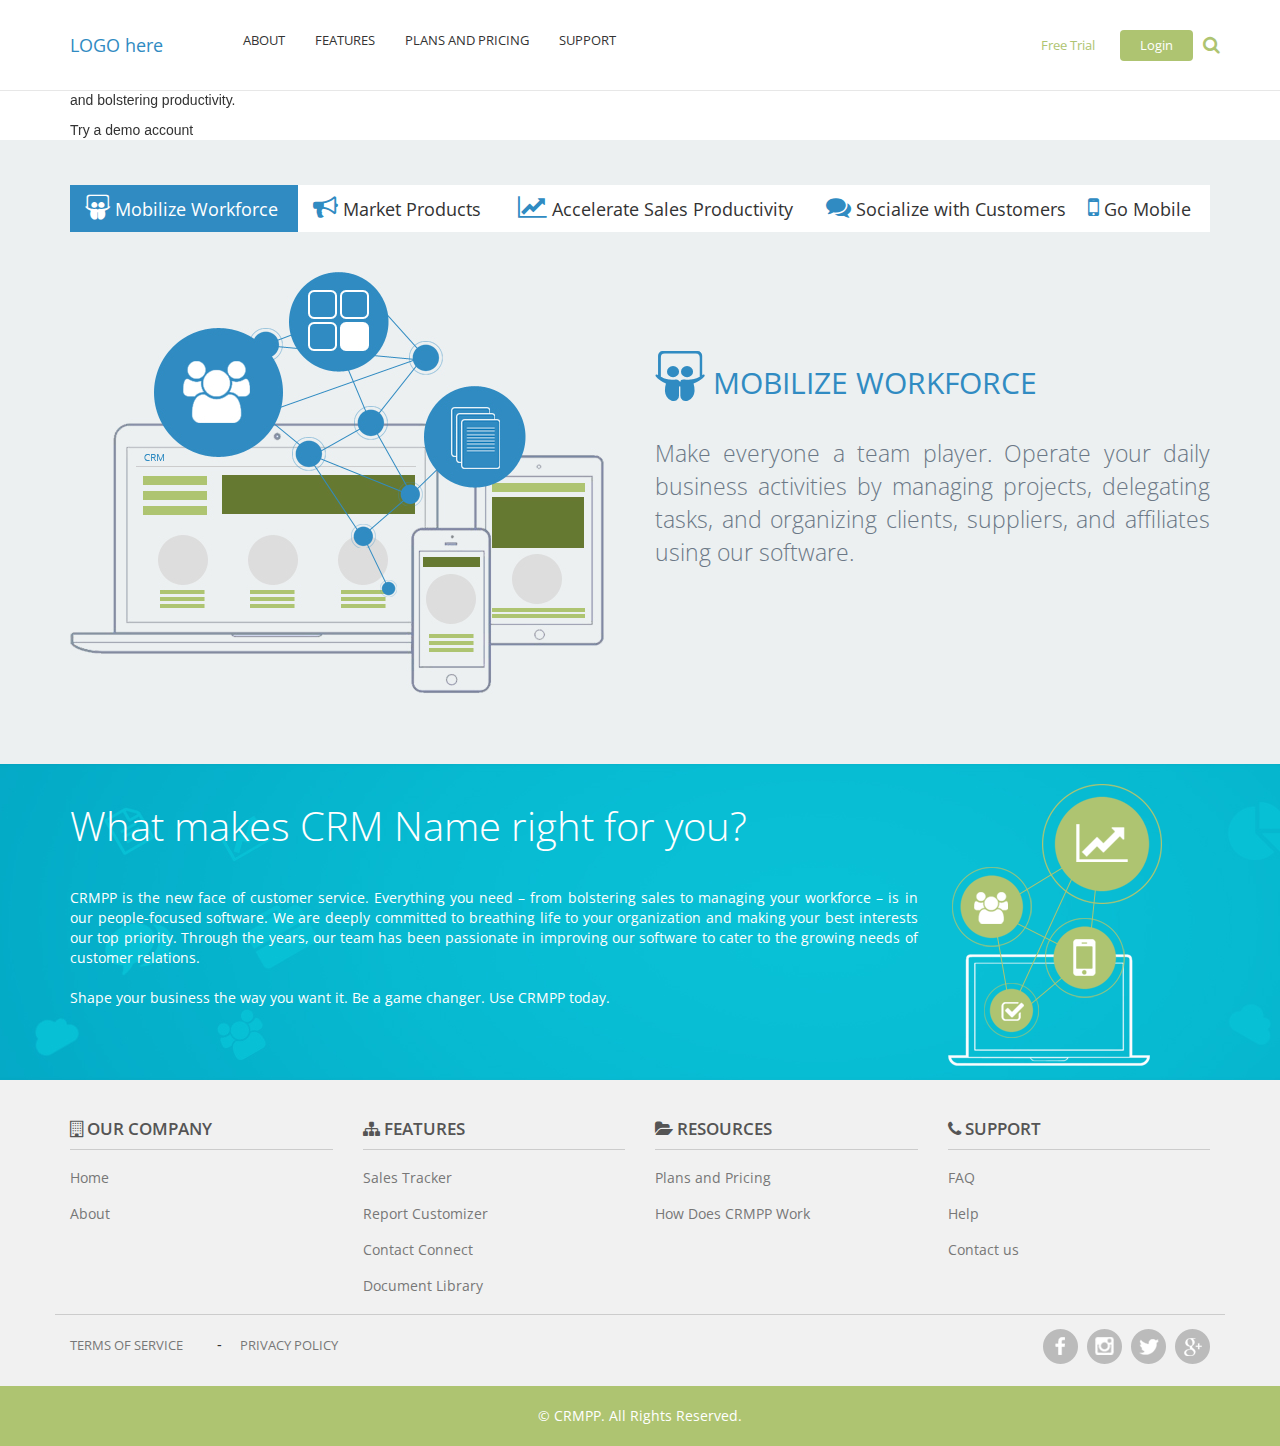
==== index.html @ 97282d21 "newzzz" ====
<!DOCTYPE html>
<html lang="en" class="no-js">

<head>

    <meta charset="utf-8">
    <meta http-equiv="X-UA-Compatible" content="IE=edge">
    <meta name="viewport" content="width=device-width, initial-scale=1">
    <meta name="description" content="">
    <meta name="author" content="">

    <title>CRM Site</title>
    <link href='http://fonts.googleapis.com/css?family=Open+Sans:700,300,600,400' rel='stylesheet' type='text/css'>
    <link href="font-awesome/css/font-awesome.min.css" rel="stylesheet" type="text/css">
    <!-- Bootstrap Core CSS -->
    <link href="css/bootstrap.css" rel="stylesheet">
    <link href="css/style.css" rel="stylesheet">
    <link href="carousel.css" rel="stylesheet">

    <!-- Custom CSS -->
    <link href="css/scrolling-nav.css" rel="stylesheet">
    <link rel="stylesheet" type="text/css" href="css/component.css" />

    <script src="js/modernizr.js"></script> <!-- Modernizr -->
    
    <!-- HTML5 Shim and Respond.js IE8 support of HTML5 elements and media queries -->
    <!-- WARNING: Respond.js doesn't work if you view the page via file:// -->
    <!--[if lt IE 9]>
        <script src="https://oss.maxcdn.com/libs/html5shiv/3.7.0/html5shiv.js"></script>
        <script src="https://oss.maxcdn.com/libs/respond.js/1.4.2/respond.min.js"></script>
    <![endif]-->
    <script src="js/jquery-1.11.3.min.js"></script>
    <script src="js/modernizr.custom.js"></script>
    <script src="js/classie.js"></script>
    <script src="js/uisearch.js"></script>
    <script type="text/javascript">
        $(document).ready(function(){
            $("#mw").click(function(){
                $("#mw").addClass("tab-act");
                $("#mp").removeClass("tab-act");
                $("#asp").removeClass("tab-act");
                $("#swc").removeClass("tab-act");
                $("#gm").removeClass("tab-act");
                $("#mw1").addClass("tab-act");
                $("#mp1").removeClass("tab-act");
                $("#asp1").removeClass("tab-act");
                $("#swc1").removeClass("tab-act");
                $("#gm1").removeClass("tab-act");
            });
            $("#mp").click(function(){
                $("#mw").removeClass("tab-act");
                $("#mp").addClass("tab-act");
                $("#asp").removeClass("tab-act");
                $("#swc").removeClass("tab-act");
                $("#gm").removeClass("tab-act");
                $("#mw1").removeClass("tab-act");
                $("#mp1").addClass("tab-act");
                $("#asp1").removeClass("tab-act");
                $("#swc1").removeClass("tab-act");
                $("#gm1").removeClass("tab-act");
            });
            $("#asp").click(function(){
                $("#mw").removeClass("tab-act");
                $("#mp").removeClass("tab-act");
                $("#asp").addClass("tab-act");
                $("#swc").removeClass("tab-act");
                $("#gm").removeClass("tab-act");
                $("#mw1").removeClass("tab-act");
                $("#mp1").removeClass("tab-act");
                $("#asp1").addClass("tab-act");
                $("#swc1").removeClass("tab-act");
                $("#gm1").removeClass("tab-act");
            });
            $("#swc").click(function(){
                $("#mw").removeClass("tab-act");
                $("#mp").removeClass("tab-act");
                $("#asp").removeClass("tab-act");
                $("#swc").addClass("tab-act");
                $("#gm").removeClass("tab-act");
                $("#mw1").removeClass("tab-act");
                $("#mp1").removeClass("tab-act");
                $("#asp1").removeClass("tab-act");
                $("#swc1").addClass("tab-act");
                $("#gm1").removeClass("tab-act");
            });
            $("#gm").click(function(){
                $("#mw").removeClass("tab-act");
                $("#mp").removeClass("tab-act");
                $("#asp").removeClass("tab-act");
                $("#swc").removeClass("tab-act");
                $("#gm").addClass("tab-act");
                $("#mw1").removeClass("tab-act");
                $("#mp1").removeClass("tab-act");
                $("#asp1").removeClass("tab-act");
                $("#swc1").removeClass("tab-act");
                $("#gm1").addClass("tab-act");
            });
            $("#show-txtsearch").click(function(){
                $(".txtsearch").toggle("fast");
                $(this).addClass("bsfocus");
            });
        });
    </script>
</head>

<!-- The #page-top ID is part of the scrolling feature - the data-spy and data-target are part of the built-in Bootstrap scrollspy function -->

<body id="page-top" data-spy="scroll" data-target=".navbar-fixed-top">

    <!-- Navigation -->
    <nav class="navbar navbar-fixed-top navbar-default" role="navigation">
        <div class="container">
            <div class="navbar-header page-scroll">
                <button type="button" class="navbar-toggle" data-toggle="collapse" data-target=".navbar-ex1-collapse">
                    <span class="sr-only">Toggle navigation</span>
                    <span class="icon-bar"></span>
                    <span class="icon-bar"></span>
                    <span class="icon-bar"></span>
                </button>
                <a class="navbar-brand page-scroll" href="#page-top">LOGO here</a>
            </div>
            <div class="collapse navbar-collapse navbar-ex1-collapse">
                <ul class="nav navbar-nav navi">
                    <!-- Hidden li included to remove active class from about link when scrolled up past about section -->
                    <li class="hidden">
                        <a class="page-scroll" href="#page-top"></a>
                    </li>
                    <li>
                        <a class="page-scroll" href="#about">ABOUT</a>
                    </li>
                    <li>
                        <a class="page-scroll" href="#services">FEATURES</a>
                    </li>
                    <li>
                        <a class="page-scroll" href="#contact">PLANS AND PRICING</a>
                    </li>
                    <li>
                        <a class="page-scroll" href="#contact">SUPPORT</a>
                    </li>
                </ul>
                <ul class="nav navbar-nav navbar-right ryt">
                    <li><button class="btn-free">Free Trial</button></li>
                    <li><button class="btn-login" data-toggle="modal" data-target="#login">Login</button></li>
                    <li class="wide-search">
                        <i id="show-txtsearch" class="fa fa-search btnsearch"></i>
                        <div class="txtsearch-holder">
                            <input type="text" class="txtsearch" placeholder="Search..."/>
                        </div>
                    </li>
                    <li class="small-search-holder">
                        <div class="form-group smsearch">
                            <div class="input-group">
                                <input type="text" class="form-control smstxtsearch" id="" placeholder="Search...">
                                <div class="input-group-addon addsms"><i class="fa fa-search"></i></div>
                            </div>
                        </div>
                    </li>
                </ul>
            </div>
            <!-- Collect the nav links, forms, and other content for toggling -->
            
            <!-- /.navbar-collapse -->
        </div>
        <!-- /.container -->
    </nav>

    <!-- banner -->
    <div id="myCarousel" class="carousel slide" data-ride="carousel">
          <!-- Indicators -->
        <ol class="carousel-indicators">
            <li data-target="#myCarousel" data-slide-to="0" class="active"></li>
            <li data-target="#myCarousel" data-slide-to="1"></li>
            <li data-target="#myCarousel" data-slide-to="2"></li>
        </ol>
        
        <div class="carousel-inner" role="listbox">
            <div class="item item1 active">
                <div class="container">
                    <div class="row carousel-cap">
                        <div class="col-lg-8">
                            <h1>Increase Sales</h1>
                             <p>
                                Win more customers by closing more deals quicker<br> and bolstering productivity.
                             </p>
                             <div class="btn-holder">
                                <a href="#">Try a demo account</a>
                             </div>
                        </div>
                    </div>
                </div>
            </div>
            <div class="item item2">
                <div class="container">
                    <div class="row carousel-cap">
                        <div class="col-lg-8">
                            <h1>Manage Manpower</h1>
                             <p>
                                Streamline your business at your fingertips using<br> CRMPP's easy-to-use software
                             </p>
                             <div class="btn-holder">
                                <a href="#">Try a demo account</a>
                             </div>
                        </div>
                    </div>
                </div>
            </div>
            <div class="item item3">
                <div class="container">
                    <div class="row carousel-cap">
                        <div class="col-lg-8">
                            <h1>Go Social</h1>
                             <p>
                                Link CRMPP with your social media to communicate with<br> your most valuable assets – clients and partners.
                             </p>
                             <div class="btn-holder">
                                <a href="#">Try a demo account</a>
                             </div>
                        </div>
                    </div>
                </div>
            </div>
        </div>
    </div>
    <!-- end banner -->

    <!-- content -->
    <div class="content-holder">
        <div class="container">
            <div class="tab-holder">
                <div class="tabs">
                    <ul>
                        <li class="mob-holder">
                            <a href="#mob" aria-controls="mob" role="tab" data-toggle="tab" class="mob a tab-act" id="mw"><i class="fa fa-slideshare icons tab-act" id="mw1"></i> Mobilize Workforce</a>
                        </li>
                        <li class="mar-holder">
                            <a href="#mar" aria-controls="mar" role="tab" data-toggle="tab" id="mp" class=""><i class="fa fa-bullhorn icons" id="mp1"></i> Market Products</a>
                        </li>
                        <li class="acc-holder">
                            <a href="#acc" aria-controls="acc" role="tab" data-toggle="tab" id="asp" class=""><i class="fa fa-line-chart icons" id="asp1"></i> Accelerate Sales Productivity</a>
                        </li>
                        <li class="soc-holder">
                            <a href="#soc" aria-controls="soc" role="tab" data-toggle="tab" id="swc" class=""><i class="fa fa-comments icons" id="swc1"></i> Socialize with Customers</a>
                        </li>
                        <li class="go-holder">
                            <a href="#go" aria-controls="go" role="tab" data-toggle="tab" id="gm" class=""><i class="fa fa-mobile icons" id="gm1"></i> Go Mobile</a>
                        </li>
                    </ul>
                </div><div class="clearfix"></div>
                <div class="sm-tabs">
                    <ul>
                        <li>
                            <a href="#mob" aria-controls="mob" role="tab" data-toggle="tab" class="mob">
                                <i class="fa fa-slideshare icons"></i> Mobilize Workforce
                            </a>
                        </li>
                        <li>
                            <a href="#mar" aria-controls="mar" role="tab" data-toggle="tab" id="mp" class="">
                                <i class="fa fa-bullhorn icons" id="mp1"></i> Market Products
                            </a>
                        </li>
                        <li>
                            <a href="#acc" aria-controls="acc" role="tab" data-toggle="tab" id="asp" class="">
                                <i class="fa fa-line-chart icons" id="asp1"></i> Accelerate Sales Productivity
                            </a>
                        </li>
                        <li>
                            <a href="#soc" aria-controls="soc" role="tab" data-toggle="tab" id="swc" class="">
                                <i class="fa fa-comments icons" id="swc1"></i> Socialize with Customers
                            </a>
                        </li>
                        <li>
                            <a href="#go" aria-controls="go" role="tab" data-toggle="tab" id="gm" class="">
                                <i class="fa fa-mobile icons" id="gm1"></i> Go Mobile
                            </a>
                        </li>
                    </ul>
                </div>
                <div class="tab-content tab-cont">
                    <div role="tabpanel" class="tab-pane active" id="mob">
                        <div class="row">
                            <div class="col-lg-6 col-md-6 col-sm-6 tab-img">
                                <img src="images/mob.jpg" class="img-responsive"/>
                            </div>
                            <div class="col-lg-6 col-md-6 col-sm-6">
                                <div class="tabs-text">
                                    <h1><i class="fa fa-slideshare icons2"></i> Mobilize Workforce</h1>
                                    <p>
                                        Make everyone a team player. Operate your daily business activities by managing projects, delegating tasks, and organizing clients, suppliers, and affiliates using our software.
                                    </p>
                                </div>
                            </div>
                        </div>
                    </div>
                    <div role="tabpanel" class="tab-pane" id="mar">
                        <div class="row">
                            <div class="col-lg-6 col-md-6 col-sm-6 tab-img">
                                <img src="images/mar.jpg" class="img-responsive"/>
                            </div>
                            <div class="col-lg-6 col-md-6 col-sm-6">
                                <div class="tabs-text">
                                    <h1><i class="fa fa-bullhorn icons2"></i> Market Products</h1>
                                    <p>
                                        Stay on top of the game. Make your organization known throughout all digital avenues by creating exceptional marketing strategies using CRMPP.
                                    </p>
                                </div>
                            </div>
                        </div>
                    </div>
                    <div role="tabpanel" class="tab-pane" id="acc">
                        <div class="row">
                            <div class="col-lg-6 col-md-6 col-sm-6 tab-img">
                                <img src="images/acc.jpg" class="img-responsive"/>
                            </div>
                            <div class="col-lg-6 col-md-6 col-sm-6">
                                <div class="tabs-text">
                                    <h1><i class="fa fa-line-chart icons2"></i> Accelerate Sales Productivity</h1>
                                    <p>
                                        Cultivate competition in the industry. Reach your sales goals by closing more transactions with minimal efforts. CRMPP is user-friendly and no technical glitch can interfere with your business.

                                    </p>
                                </div>
                            </div>
                        </div>
                    </div>
                    <div role="tabpanel" class="tab-pane" id="soc">
                        <div class="row">
                            <div class="col-lg-6 col-md-6 col-sm-6 tab-img">
                                <img src="images/soc.jpg" class="img-responsive"/>
                            </div>
                            <div class="col-lg-6 col-md-6 col-sm-6">
                                <div class="tabs-text">
                                    <h1><i class="fa fa-comments icons2"></i> Socialize with Customers</h1>
                                    <p>
                                        Integrate your social media accounts with CRMPP to interact with your clients and keep abreast of the latest trends on the Internet.
                                    </p>
                                </div>
                            </div>
                        </div>
                    </div>
                    <div role="tabpanel" class="tab-pane" id="go">
                        <div class="row">
                            <div class="col-lg-6 col-md-6 col-sm-6 tab-img">
                                <img src="images/go.jpg" class="img-responsive"/>
                            </div>
                            <div class="col-lg-6 col-md-6 col-sm-6">
                                <div class="tabs-text">
                                    <h1><i class="fa fa-mobile icons2"></i> Go Mobile</h1>
                                    <p>
                                        Always on the go? No problem! Access CRMPP from your smartphone or tablet anytime, anywhere.
                                    </p>
                                </div>
                            </div>
                        </div>
                    </div>
                </div>
            </div>
        </div>
    </div>
    <!-- end content -->

    <!-- content2 -->
    <div class="content2-holder">
        <div class="container">
            <div class="row">
                <div class="col-lg-9 col-md-9 col-sm-9">
                    <div class="content2">
                        <h1>What makes CRM Name right for you?</h1>
                        <p>
                            CRMPP is the new face of customer service. Everything you need – from bolstering sales to managing your workforce – is in our people-focused software. We are deeply committed to breathing life to your organization and making your best interests our top priority. Through the years, our team has been passionate in improving our software to cater to the growing needs of customer relations.<br><br>
                            Shape your business the way you want it. Be a game changer. Use CRMPP today.
                        </p>
                    </div>
                </div>
                <div class="col-lg-3 col-md-3 col-sm-3">
                    <div class="cont-img-holder">
                        <img src="images/content2-img.png" class="img-responsive"/>
                    </div>
                </div>
            </div>      
        </div>
    </div>
    <!-- end content2 -->

    <!-- upper footer -->
    <div class="upper-footer-holder">
        <div class="container">
            <div class="row">
                <div class="col-lg-3 col-md-3 col-sm-3 col-xs-12">
                    <div class="links-holder">
                        <h1><i class="fa fa-building-o"></i> OUR COMPANY</h1>
                        <ul>
                            <li><a href="#">Home</a></li>
                            <li><a href="#">About</a></li>
                        </ul>
                    </div>
                </div>
                <div class="col-lg-3 col-md-3 col-sm-3 col-xs-12">
                    <div class="links-holder">
                        <h1><i class="fa fa-sitemap"></i> FEATURES</h1>
                        <ul>
                            <li><a href="#">Sales Tracker</a></li>
                            <li><a href="#">Report Customizer</a></li>
                            <li><a href="#">Contact Connect</a></li>
                            <li><a href="#">Document Library</a></li>
                        </ul>
                    </div>
                </div>
                <div class="col-lg-3 col-md-3 col-sm-3 col-xs-12">
                    <div class="links-holder">
                        <h1><i class="fa fa-folder-open"></i> RESOURCES</h1>
                        <ul>
                            <li><a href="#">Plans and Pricing</a></li>
                            <li><a href="#">How Does CRMPP Work</a></li>
                        </ul>
                    </div>
                </div>
                <div class="col-lg-3 col-md-3 col-sm-3 col-xs-12">
                    <div class="links-holder">
                        <h1><i class="fa fa-phone"></i> SUPPORT</h1>
                        <ul>
                            <li><a href="#">FAQ</a></li>
                            <li><a href="#">Help</a></li>
                            <li><a href="#">Contact us</a></li>
                        </ul>
                    </div>
                </div>
            </div>
            <div class="row">
                <div class="col-lg-12" style="border-top: 1px solid #ccc"></div>
                <div class="col-lg-6 col-md-6">
                    <div class="terms-policy-holder">
                        <ul>
                            <li><a href="">TERMS OF SERVICE</a></li>
                            <li>-</li>
                            <li><a href="">PRIVACY POLICY</a></li>
                        </ul>
                    </div>
                </div>
                <div class="col-lg-6 col-md-6">
                    <div class="connect-holder">
                        <ul>
                            <li><a href="#"><p class="fb"></p></a></li>
                            <li><a href="#"><p class="insta"></p></a></li>
                            <li><a href="#"><p class="twit"></p></a></li>
                            <li><a href="#"><p class="gplus"></p></a></li>
                        </ul>
                    </div>
                </div>
            </div>
        </div>
    </div>
    <!-- end upper footer -->

    <!-- end footer -->
    <div class="footer-holder">
        <div class="container">
            <div class="copy-holder">
                <p>&copy; CRMPP. All Rights Reserved.</p>
            </div>
        <div>
    </div>
    <a href="#0" class="cd-top">Top</a>

    <div class="modal fade" id="login" tabindex="-1" role="dialog" aria-labelledby="myLargeModalLabel">
        <div class="modal-dialog modal-md">
            <div class="modal-content">
                <div class="modal-header">
                    <button type="button" class="close" data-dismiss="modal" aria-label="Close"><span aria-hidden="true">&times;</span></button>
                    <h4 class="modal-title">Modal title</h4>
                </div>
                <div class="modal-body">
                    <p>One fine body&hellip;</p>
                </div>
                <div class="modal-footer">
                    <button type="button" class="btn btn-default" data-dismiss="modal">Close</button>
                    <button type="button" class="btn btn-primary">Save changes</button>
                </div>
            </div><!-- /.modal-content -->
        </div><!-- /.modal-dialog -->
    </div><!-- /.modal -->
    <!-- end footer -->

    <!-- jQuery -->
    <script src="js/main.js"></script>
    <script>
        new UISearch( document.getElementById( 'sb-search' ) );
    </script>

    <script src="js/jquery.js"></script>

    <!-- Bootstrap Core JavaScript -->
    <script src="js/bootstrap.min.js"></script>

    <!-- Scrolling Nav JavaScript -->
    <script src="js/jquery.easing.min.js"></script>
    <script src="js/scrolling-nav.js"></script>
    
</body>

</html>
---- css/style.css ----
@font-face {
  font-family: 'FontAwesome';
  src: url('../fonts/fontawesome-webfont.eot?v=4.2.0');
  src: url('../fonts/fontawesome-webfont.eot?#iefix&v=4.2.0') format('embedded-opentype'), url('../fonts/fontawesome-webfont.woff?v=4.2.0') format('woff'), url('../fonts/fontawesome-webfont.ttf?v=4.2.0') format('truetype'), url('../fonts/fontawesome-webfont.svg?v=4.2.0#fontawesomeregular') format('svg');
  font-weight: normal;
  font-style: normal;
}
.fa {
  display: inline-block;
  font: normal normal normal 14px/1 FontAwesome;
  font-size: inherit;
  text-rendering: auto;
  -webkit-font-smoothing: antialiased;
  -moz-osx-font-smoothing: grayscale;
}
.clearfix
{
	clear: both;
}
.col-centered
{
	margin: 0 auto;
	float: none;
}
.border
{
	border: 1px solid #333;
}
.navi
{
	margin-left: 50px;
}
.ryt
{
	margin-top: 10px;
}
.btn-free
{
	background: none;
	border: none;
	color: #aec471;
	font-family: Open Sans;
	font-size: 13px;
	font-weight: 400;
	padding: 6px 20px;
	border-radius: 4px;
	margin-right: 5px;
	transition: all ease 0.3s;
}
	.btn-free:hover
	{
		background: #aec471;
		color: #fff;
		transition: all ease 0.3s;
	}
.btn-login
{
	background: #aec471;
	border: none;
	color: #fff;
	font-family: Open Sans;
	font-size: 13px;
	font-weight: 400;
	padding: 6px 20px;
	border-radius: 4px;
	transition: all ease 0.3s;
}
	.btn-login:hover
	{
		background: #c5e07b;
		transition: all ease 0.3s;
	}
.content-holder
{
	background: #ecf0f1;
	width: 100%;
	padding-bottom: 70px;
}
.content-white-holder
{
	background: #fff;
	width: 100%;
	padding-bottom: 70px;
}
.tabs
{
	width: 100%;
	background: #fff;
	border-radius: 7px;
	-webkit-box-shadow: 0px 0px 5px 0px rgba(0,0,0,0.2);
	-moz-box-shadow: 0px 0px 5px 0px rgba(0,0,0,0.2);
	box-shadow: 0px 0px 5px 0px rgba(0,0,0,0.2);
}
.tab-holder
{
	width: 100%;
	margin-top: 45px;
}

.tabs ul
{
	list-style: none;
	width: 100%;
	padding: 0;
	margin: 0;
	background: #fff;
}
	.tabs ul li
	{
		float: left;
		padding: 0;
	}
		.tabs ul li:first-child
		{
			/*border-bottom-left-radius: 7px;
			border-top-left-radius: 7px;*/
		}
		.tabs ul li a
		{
			font-family: Open Sans;
			font-size: 18px;
			font-weight: 400;
			width: 100%;
			color: #333;
			padding: 10px 0 10px 15px;
			display: block;
			background: #fff;
			transition: all ease 0.3s;
		}
			.tabs ul li a:hover > .icons
			{
				color: #fff!important;
				text-decoration: none;
				transition: all ease 0.3s;
			}
			.tabs ul li a:hover
			{
				background: #308bc2;
				color: #fff!important;
				text-decoration: none;
				transition: all ease 0.3s;
			}
			.tabs ul li a:active
			{
				background: #308bc2;
				color: #fff!important;
				text-decoration: none!important;
			}

.tab-act
{
	background: #308bc2!important;
	color: #fff!important;
	text-decoration: none;
}			
.mob
{/*
	border-bottom-left-radius: 7px;
	border-top-left-radius: 7px;*/
}
.icons
{
	color: #308bc2;
	font-size: 25px;
}
.icons2
{
	color: #308bc2;
	font-size: 50px;
}
.tab-cont
{
	margin-top: 40px;
}
.tab-img img
{	
	text-align: center;
}
.tabs-text
{
	margin-top: 80px;
}
	.tabs-text h1
	{
		font-family: Open Sans;
		font-size: 30px;
		font-weight: 400;
		color: #308bc2;
		text-transform: uppercase;
	}
	.tabs-text p
	{
		font-family: Open Sans;
		font-size: 23px;
		font-weight: 300;
		color: #6b7886;
		text-align: justify;
		margin-top: 35px;
	}
.content2-holder
{
	width: 100%;
	background: url(../images/cont2-bg.jpg) repeat;
	min-height: 316px;
}
.content2
{
	width: 100%;
}
	.content2 h1
	{
		font-family: Open Sans;
		font-size: 40px;
		font-weight: 300;
		color: #fff;
		margin-top: 40px;
	}
	.content2 p
	{
		font-family: Open Sans;
		font-size: 14px;
		font-weight: 400;
		color: #fff;
		text-align: justify;
		line-height: 20px;
		margin-top: 40px;
	}
.cont-img-holder
{
	width: 100%;
	text-align: center;
	margin-top: 20px;
}
.upper-footer-holder
{
	width: 100%;
	min-height: 10px;
	background: #f1f1f1;
}
.links-holder
{
	width: 100%;
	margin-top: 30px
}
	.links-holder h1
	{
		width: 100%;
		padding: 10px 0;
		font-family: Open Sans;
		font-size: 17px;
		font-weight: 600;
		color: #555;
		border-bottom: 1px solid #ccc;
	}
	.links-holder ul
	{
		list-style: none;
		padding: 0;
	}
		.links-holder ul li
		{
			padding: 0;
		}
			.links-holder ul li a
			{
				padding: 8px 0;
				display: block!important;
				font-family: Open Sans;
				font-size: 14px;
				font-weight: 400;
				color: #777;
				transition: all ease 0.3s;
			}
				.links-holder ul li a:hover
				{
					text-decoration: none;
					padding-left: 15px;
					color: #aec471;
					transition: all ease 0.3s;
				}
.terms-policy-holder
{
	width: 100%;
	margin-top: 7px;
}
	.terms-policy-holder ul
	{
		list-style: none;
		padding: 0;
	}
		.terms-policy-holder ul li
		{
			display: inline-block;
			padding: 7px 15px 7px 0;
		}
			.terms-policy-holder ul li a
			{
				display: block;
				padding: 7px 15px 7px 0;
				font-size: 13px;
				font-family: Open Sans;
				color: #777;
				transition: all ease 0.3s;
			}
				.terms-policy-holder ul li a:hover
				{
					color: #aec471;
					transition: all ease 0.3s;
				}
.connect-holder
{
	width: 100%;
	margin-top: 7px;
	text-align: right;
}
.connect-holder ul
	{
		list-style: none;
		padding: 0;
	}
		.connect-holder ul li
		{
			display: inline-block;
		}
			.connect-holder ul li a
			{
				display: block;
				padding: 7px 0px 7px 5px;
				font-size: 13px;
				transition: all ease 0.3s;
			}
			.fb
			{
				padding: 0!important;
				margin: 0!important;
				width: 35px;
				height: 35px;
				background: url(../images/fb.png);
			}
			.fb:hover
			{
				background: url(../images/fbhover.png);
			}
			.insta
			{
				padding: 0!important;
				margin: 0!important;
				width: 35px;
				height: 35px;
				background: url(../images/instagram.png);
			}
			.insta:hover
			{
				background: url(../images/instahover.png);
			}
			.twit
			{
				padding: 0!important;
				margin: 0!important;
				width: 35px;
				height: 35px;
				background: url(../images/twitter.png);
			}
			.twit:hover
			{
				background: url(../images/twitterhover.png);
			}
			.gplus
			{
				padding: 0!important;
				margin: 0!important;
				width: 35px;
				height: 35px;
				background: url(../images/gplus.png);
			}
			.gplus:hover
			{
				background: url(../images/gplushover.png);
			}
.footer-holder
{
	width: 100%;
	min-height: 10px;
	text-align: center;
	background: #aec471;
}
	.copy-holder
	{
		width: 100%;
		padding: 20px 0;
	}
		.copy-holder p
		{
			padding: 0!important;
			margin: 0!important;
			font-family: Open Sans!important;
			font-size: 14px;
			font-weight: 400;
			color: #fff;
		}

.mob-holder
{
	width: 20%;
}
.mar-holder
{
	width: 18%;
}
.acc-holder
{
	width: 27%;
}
.soc-holder
{
	width: 23%;
}
.go-holder
{
	width: 12%;
	border-bottom-right-radius: 7px!important;
	border-top-right-radius: 7px!important;
}

.txtsearch-holder
{
	position: absolute;
	right: 25px;
	top: 0;
}
	.txtsearch-holder .txtsearch
	{
		padding: 4px 10px;
		width: 220px;
		border: 1px solid #aec471;
		display: none;
	}
.btnsearch
{
	font-size: 18px;
	padding: 6px 5px;
	color: #aec471;
	margin-left: 5px;
	border-radius: 4px;
	transition: all ease 0.3s;
}
	.btnsearch:hover
	{
		background: #aec471;
		color: #fff;
		cursor: pointer;
	}
	.bsfocus
	{
		background: #aec471;
		color: #fff;
	}


.sm-tabs
{
	padding: 0;
	margin: 0;
	display: none;
	background: #fff;
	-webkit-box-shadow: 0px 0px 5px 0px rgba(0,0,0,0.2);
	-moz-box-shadow: 0px 0px 5px 0px rgba(0,0,0,0.2);
	box-shadow: 0px 0px 5px 0px rgba(0,0,0,0.2);
}
	.sm-tabs ul
	{
		padding: 0;
		margin: 0;
		list-style: none;
	}
		.sm-tabs ul li
		{
			padding: 0;
		}
			.sm-tabs ul li a
			{
				display: block;
				padding: 7px 10px;
				color: #333;
				width: 100%;
				transition: all ease 0.3s;
			}
				.sm-tabs ul li a i
				{
					font-size: 20px;
					width: 25px;
				}
					.sm-tabs ul li a:hover
					{
						text-decoration: none;
						background: #eee;
						transition: all ease 0.3s;
					}
					.sm-tabs ul li a:focus
					{
						text-decoration: none!important;
						color: #333;
					}

.cd-top {
  display: inline-block;
  height: 40px;
  width: 40px;
  position: fixed;
  bottom: 40px;
  border-radius: 4px;
  right: 10px;
  box-shadow: 0 0 10px rgba(0, 0, 0, 0.05);
  /* image replacement properties */
  overflow: hidden;
  text-indent: 100%;
  white-space: nowrap;
  background: #07BBD2 url(../images/cd-top-arrow.svg) no-repeat center 50%;
  visibility: hidden;
  opacity: 1;
  -webkit-transition: opacity .3s 0s, visibility 0s .3s;
  -moz-transition: opacity .3s 0s, visibility 0s .3s;
  transition: opacity .3s 0s, visibility 0s .3s;
}	
.cd-top.cd-is-visible, .cd-top.cd-fade-out, .no-touch .cd-top:hover {
  -webkit-transition: opacity .3s 0s, visibility 0s 0s;
  -moz-transition: opacity .3s 0s, visibility 0s 0s;
  transition: opacity .3s 0s, visibility 0s 0s;
}
.cd-top.cd-is-visible {
  /* the button becomes visible */
  visibility: visible;
  opacity: 1;
}
.cd-top.cd-fade-out {
  /* if the user keeps scrolling down, the button is out of focus and becomes less visible */
  opacity: .5;
}
.no-touch .cd-top:hover {
  background-color: #01a3b7;
  opacity: 1;
}

.small-search-holder
{
	display: none!important;
}
.smsearch
{
	padding: 10px 10px 10px 0;
}
.smstxtsearch
{
	border: 1px solid #aec471;
}
.addsms
{
	border: 1px solid #aec471;
	background: #aec471;
	color: #fff;
}
/*BANNER*/
.banner-holder
{
	width: 100%;
	min-height: 305px;
	margin-top: 91px;
	background: url(../images/signup-banner.jpg) no-repeat;
}
	.banner-text-holder
	{
		width: 100%;
		text-align: center;
	}
		.banner-text-holder .banner-text
		{
			font-family: Open Sans;
			font-size: 48px;
			font-weight: 600;
			color: #fff;
			margin-top: 60px;
		}
		.banner-text-holder ul
		{
			list-style: none;
			padding: 0;
			margin: 0;
			margin-top: 25px!important;
		}
			.banner-text-holder ul li
			{
				display: inline-block;
				color: #fff;
				padding: 15px;
				font-family: Open Sans;
				font-size: 16px;
				font-weight: 400;
			}
				.banner-text-holder ul li i
				{
					font-size: 20px;
					margin-right: 7px;
				}
.alert-icon
{
	font-size: 18px;
	margin-right: 7px;
}
.signup-holder
{
	width: 100%;
	min-height: 10px;
	color: #fff;
}
.signup-panel-holder
{
	padding: 0;
}
.panel-sign
{
	margin-top: 28px;
	border: none;
	border-radius: 7px;
	-webkit-box-shadow: 0px 0px 3px 1px rgba(0,0,0,0.2);v
	-moz-box-shadow: 0px 0px 3px 1px rgba(0,0,0,0.2);
	box-shadow: 0px 0px 3px 1px rgba(0,0,0,0.2);
}
	.panel-sign .panel-heading
	{
		background: #00bdd4;
		padding: 20px;
		border-top-right-radius: 7px;
		border-top-left-radius: 7px;
		font-family: Open Sans;
		font-size: 19px;
		font-weight: 600;
		color: #fff;
	}
		.panel-sign .panel-heading span
		{
			color: #86eaf6;
		}
	.panel-sign .panel-body
	{
		padding-left: 40px;
		padding-right: 40px;
	}
.frm-singup
{
	margin-top: 30px;
}
.lbl-singup-text
{
	font-family: Open Sans;
	font-size: 16px;
	font-weight: 600;
	color: #505c74;
}
	.lbl-singup-text span
	{
		color: #ff0000;
	}
.sign-reqs
{
	font-family: Open Sans;
	font-size: 14px;
	color: #333;
	font-weight: 400;
	font-style: italic;
}
	.sign-reqs span
	{
		color: #ff0000;
		font-weight: 600;
	}
.signup-frm-group
{
	margin-top: 20px;
}
.txt-fn
{
	padding-right: 5px;
}
.txt-ln
{
	padding-left: 5px;
}
.txt-sign
{
	font-family: Open Sans;
	font-style: italic;
	font-size: 14px;
	color: #b1b2b4;
	font-weight: 300;
}
	.txt-sign:focus
	{
		font-family: Open Sans;
		font-size: 14px;
		color: #333;
		font-weight: 400;
		font-style: normal;
	}
.txt-length
{
	width: 150px;
}
.signup-note
{
	font-family: Open Sans;
	font-size: 13px;
	font-weight: 300;
	font-style: italic;
	color: #000!important;
	margin-top: 7px;
}
.lbl-check
{
	font-family: Open Sans;
	font-size: 14px;
	font-weight: 400;
	color: #333;
}
	.lbl-check span
	{
		color: #00bdd4;
	}
.frm-check
{
	margin-top: 25px;
}
.btn-sign-holder
{
	width: 100%;
	text-align: right;
	margin-top: 65px;
}

.btn-sign.disabled, .btn-sign
{
	pointer-events: none;
  	cursor: not-allowed;
  	filter: alpha(opacity=65);
  	-webkit-box-shadow: none;
    box-shadow: none;
  	opacity: .65;
}
	.btn-create-acct
	{
		border: none;
		background: #00bdd4;
		font-family: Open Sans;
		font-size: 16px;
		font-weight: 600;
		color: #fff;
		padding: 15px 37px;
		border-radius: 4px;
		transition: all ease 0.3s;
		margin-bottom: 20px;
	}
		.btn-create-acct:hover
		{
			/*background: #00b1c6;*/
			background: #02d3ec;
			transition: all ease 0.3s;
		}
.loader-holder
{
	width: 100%;
	height: 100%;
	position: fixed;
	z-index: 9999;
	background: rgba(0,0,0,0.8);
	top: 0;
	left: 0;
	display: none;
}
.loader
{
	margin-top: 20%;
}
.terms-banner-holder
{
	width: 100%;
	height: 247px;
	margin-top: 91px;
	background: url(../images/terms-banner.jpg) no-repeat;
}
.banner-text
{
	font-family: Open Sans;
	font-size: 23px;
	font-weight: 600;
	color: #fff;
	text-align: center;
	margin-top: 90px;
	text-transform: uppercase;
}
.content
{
	width: 100%;
}
	.content h1
	{
		font-family: Open Sans;
		font-size: 33px;
		font-weight: 300;
		color: #aec471;
		margin-top: 50px;
	}
		.content p
		{
			font-family: Open Sans;
			font-size: 14px;
			font-weight: 400;
			color: #333;
			margin-top: 30px;
			text-align: justify;
		}
			.content p span
			{
				font-weight: 600;
				color: #308bc2;
			}
				.content p a
				{
					color: #308bc2;
				}

.policy-banner-holder
{
	width: 100%;
	height: 247px;
	margin-top: 91px;
	background: url(../images/policy-banner.jpg) no-repeat;
}
.login-banner-holder
{
	width: 100%;
	min-height: 305px;
	margin-top: 91px;
	background: url(../images/login-banner.jpg) no-repeat;
}
.login-holder
{
	width: 100%;
	min-height: 10px;
	color: #fff;
	margin-top: 125px;
}

.txt-login
{
	height: 45px;
}
.action-holder
{
	margin-top: 45px;
}
.forgot-holder /**/
{
}
.forgot
{
	font-family: Open Sans;
	font-size: 14px;
	font-weight: 400;
	color: #72767e;
}
.btn-login-holder
{
	text-align: right;
}
.btn-log
{
	border: 3px solid #aec471;
	background: #aec471;
	font-size: 14px;
	font-weight: 400;
	color: #fff;
	border-radius: 5px;
	padding: 6px 35px;
	transition: all ease 0.3s;
}
	.btn-log:hover
	{
		background: #fff;
		color: #555;
		transition: all ease 0.3s;
	}
.not-reg-holder
{
	background: #f7f8f9;
	margin-top: 20px;
	border-radius: 4px;
	text-align: center;
	padding: 15px 0;
	margin-bottom: 15px;
}
	.not-reg-holder p
	{
		padding: 0;
		margin: 0;
		color: #999eaa;
		font-family: Open Sans;
		font-size: 14px;
		font-weight: 400;
	}
		.not-reg-holder p a
		{
			color: #72767e;
			font-family: Open Sans;
			font-size: 14px;
			font-weight: 400;
			text-decoration: underline;
		}
			.not-reg-holder p a:hover
			{
				text-decoration: none;
			}
.try-it-holder
{
	width: 100%;
	min-height: 161px;
	background: url(../images/try-it-img.jpg) repeat;
	padding: 45px 0;
	margin-top: 20px;
}
.try-it-sub
{
	font-family: Open Sans;
	font-size: 32px;
	font-weight: 600;
	margin: 0;
	padding: 0;
	color: #fff;
}
.try-it-text
{
	font-family: Open Sans;
	font-size: 14px;
	font-weight: 300;
	margin: 0;
	padding: 0;
	color: #fff;
	margin-top: 10px;
}
.btn-try-it-holder
{
	text-align: right;
	margin-top: 7px;
}
.btn-try-it
{
	font-family: Open Sans;
	font-size: 20px;
	font-weight: 600;
	color: #fff;
	background: #0f8297;
	border: none;
	border-radius: 4px;
	padding: 15px 40px;
	transition: all ease 0.3s;
}
	.btn-try-it:hover
	{
		background: #065867;
		transition: all ease 0.3s;
	}

.about-banner-holder
{
	width: 100%;
	min-height: 200px;
	background: url(../images/about-banner.jpg);
	margin-top: 91px;
}
.about-banner-text
{
	font-family: Open Sans;
	font-size: 20px;
	font-weight: 300;
	color: #fff;
	line-height: 35px;
	margin-top: 55px;

	-webkit-animation-name: banner;
    -webkit-animation-duration: 1.5s; 
    animation-name: banner;
    animation-duration: 1.5s;
}
	.about-banner-text span
	{
		font-weight: 600;
	}

@-webkit-keyframes banner {
    from 
    {
    	color: transparent;
    	margin-left: -50px;
    }
    to 
    {
    	margin-left: 0px;
    }
}

@keyframes banner {
    from 
    {
    	color: transparent;
    	margin-left: -50px;
    }
    to 
    {
    	margin-left: 0px;
    }
}
.crmpp-monitor-holder
{
	margin-top: 70px;
	position: absolute;
}
	.crmpp-monitor-holder img
	{
		margin: 0 auto;
		float: none;
	}
.content-holder
{
	width: 100%;
}
.conts-sub
{
	margin-top: 50px;
	font-family: Open Sans;
	font-size: 33px;
	font-weight: 300;
	color: #aec471;
}
.about-text
{
	font-family: Open Sans;
	font-size: 14px;
	color: #333;
	font-weight: 400;
	text-align: justify;
	line-height: 21px;
	margin-top: 30px;
}
.about-text-sub
{
	font-family: Open Sans;
	font-size: 20px;
	color: #333;
	font-weight: 300;
	margin-top: 50px;
	margin-bottom: 70px;
}
	.about-text-sub span
	{
		font-weight: 600;
	}

.contact-sub
{
	font-size: 20px;
	font-family: Open Sans;
	font-weight: 600;
	width: 100%;
	padding: 15px 30px;
	color: #646465;
	background: #f8f8f8;
	border-radius: 4px;
	margin-top: 30px;
}
.contact-form
{
	margin-top: 40px;	
}
.form-text
{
	/*display: block;*/
	width: 100%;
	padding: 12px 20px;
	border: 2px solid #ddd;
	border-radius: 4px;
	font-family: Open Sans;
}
.fname-holder
{
	padding-left: 0px;
}
.lname-holder
{
	padding-right: 0px;
}
.form-label
{
	font-family: Open Sans;
	font-size: 16px;
	font-weight: 600;
	color: #686868;
}
.btn-send-msg
{
	background: #aec471;
	font-family: Open Sans;
	font-size: 16px;
	font-weight: 600;
	color: #fff;
	border: none;
	border-radius: 4px;
	padding: 12px 30px;
	margin-top: 25px;
	transition: all ease 0.3s;
	margin-bottom: 60px;
}
	.btn-send-msg:hover
	{
		background: #c5e07b;
		transition: all ease 0.3s;
	}
.contact-banner-holder
{
	width: 100%;
	min-height: 200px;
	background: url(../images/contact-banner.jpg);
	margin-top: 91px;
}
.contact-banner-text
{
	font-family: Open Sans;
	font-size: 20px;
	font-weight: 300;
	color: #fff;
	line-height: 35px;
	margin-top: 55px;

	-webkit-animation-name: contactbanner;
    -webkit-animation-duration: 1.5s; 
    animation-name: contactbanner;
    animation-duration: 1.5s;
}
	.contact-banner-text span
	{
		font-weight: 600;
	}

@-webkit-keyframes contactbanner {
    from 
    {
    	color: transparent;
    	margin-left: -50px;
    }
    to 
    {
    	margin-left: 0px;
    }
}

@keyframes contactbanner {
    from 
    {
    	color: transparent;
    	margin-left: -50px;
    }
    to 
    {
    	margin-left: 0px;
    }
}
.pricing-banner-text
{
	font-family: Open Sans;
	font-size: 30px;
	font-weight: 300;
	color: #fff;
	margin-top: 60px;
}
	.pricing-banner-text span
	{
		font-weight: 600;
	}
.panel-premium
{
	margin-top: 28px;
	border: none;
	border-radius: 7px;
	-webkit-box-shadow: 0px 0px 3px 1px rgba(0,0,0,0.2);v
	-moz-box-shadow: 0px 0px 3px 1px rgba(0,0,0,0.2);
	box-shadow: 0px 0px 3px 1px rgba(0,0,0,0.2);
}
	.panel-premium .panel-heading
	{
		background: #00bdd4;
		padding: 20px;
		border-top-right-radius: 7px;
		border-top-left-radius: 7px;
		font-family: Open Sans;
		font-size: 19px;
		font-weight: 600;
		color: #fff;
	}
		.panel-premium .panel-heading span
		{
			color: #86eaf6;
		}
	.panel-premium .panel-body
	{
		padding-left: 15px;
		padding-right: 15px;
		min-height: 600px;
	}
.premium-price
{
	font-family: Open Sans;
	font-size: 17px;
	font-weight: 600;
	color: #5ad4e1;
	background: #dafafe;
	padding: 12px 15px;
	text-align: center;
}
	.premium-price span
	{
		color: #2db5c4;
	}
.premium-feats
{
	width: 100%;
}
	.premium-feats ul
	{
		list-style:  none;
		padding: 0;
		margin: 0;
		text-align: center;
	}
		.premium-feats ul li
		{
			padding: 13px 10px;
			border-bottom: 1px solid #e9edef;
			font-family: Open Sans;
			font-size: 17px;
			font-weight: 600;
			color: #5ad4e1;
		}
			.premium-feats ul li span
			{
				color: #2db5c4;
			}

.panel-free
{
	margin-top: 28px;
	border: none;
	border-radius: 7px;
	-webkit-box-shadow: 0px 0px 3px 1px rgba(0,0,0,0.2);v
	-moz-box-shadow: 0px 0px 3px 1px rgba(0,0,0,0.2);
	box-shadow: 0px 0px 3px 1px rgba(0,0,0,0.2);
}
	.panel-free .panel-heading
	{
		background: #b2b2b2;
		padding: 20px;
		border-top-right-radius: 7px;
		border-top-left-radius: 7px;
		font-family: Open Sans;
		font-size: 19px;
		font-weight: 600;
		color: #fff;
	}
		.panel-free .panel-heading span
		{
			color: #86eaf6;
		}
	.panel-free .panel-body
	{
		padding-left: 15px;
		padding-right: 15px;
		min-height: 600px;
	}
.free-price
{
	font-family: Open Sans;
	font-size: 17px;
	font-weight: 600;
	color: #a5a4a4;
	background: #f3f3f3;
	padding: 12px 15px;
	text-align: center;
}
	.free-price span
	{
		color: #6d6d6d;
	}
.free-feats
{
	width: 100%;
}
	.free-feats ul
	{
		list-style:  none;
		padding: 0;
		margin: 0;
		text-align: center;
	}
		.free-feats ul li
		{
			padding: 13px 10px;
			border-bottom: 1px solid #e9edef;
			font-family: Open Sans;
			font-size: 17px;
			font-weight: 600;
			color: #a5a4a4;
		}
			.free-feats ul li span
			{
				color: #6d6d6d;
			}
.red
{
	color: #ff0000!important;
}
.free
{
	font-family: Open Sans;
	font-size: 15px;
	font-weight: 300;
	color: #a5a4a4;
	text-align: center;
	margin-top: 50px;
}
	.free span
	{
		color: #6d6d6d;
		font-weight: 600;
	}

.panel-standard
{
	margin-top: 28px;
	border: none;
	border-radius: 7px;
	-webkit-box-shadow: 0px 0px 3px 1px rgba(0,0,0,0.2);v
	-moz-box-shadow: 0px 0px 3px 1px rgba(0,0,0,0.2);
	box-shadow: 0px 0px 3px 1px rgba(0,0,0,0.2);
}
	.panel-standard .panel-heading
	{
		background: #ee6457;
		padding: 20px;
		border-top-right-radius: 7px;
		border-top-left-radius: 7px;
		font-family: Open Sans;
		font-size: 19px;
		font-weight: 600;
		color: #fff;
	}
		.panel-standard .panel-heading span
		{
			color: #86eaf6;
		}
	.panel-standard .panel-body
	{
		padding-left: 15px;
		padding-right: 15px;
		min-height: 600px;
	}
.standard-price
{
	font-family: Open Sans;
	font-size: 17px;
	font-weight: 600;
	color: #fcada5;
	background: #feeeec;
	padding: 12px 15px;
	text-align: center;
}
	.standard-price span
	{
		color: #ee6457;
	}
.standard-feats
{
	width: 100%;
}
	.standard-feats ul
	{
		list-style:  none;
		padding: 0;
		margin: 0;
		text-align: center;
	}
		.standard-feats ul li
		{
			padding: 13px 10px;
			border-bottom: 1px solid #e9edef;
			font-family: Open Sans;
			font-size: 17px;
			font-weight: 600;
			color: #fcada5;
		}
			.standard-feats ul li span
			{
				color: #ee6457;
			}
.pricing-main-holder
{
	margin-bottom: 60px;
}

.btn-start-holder
{
	text-align: center;
	margin-top: 40px;
}	
	.btn-start
	{
		border: none;
		border-radius: 4px;
		padding: 15px 60px;
		font-family: Open Sans;
		font-size: 24px;
		font-weight: 600;
		color: #fff;
		background: #aec471;
		transition: all ease 0.3s;
	}
		.btn-start:hover
		{
			background: #c5e07b;
			transition: all ease 0.3s;
		}
.support-banner-holder
{
	width: 100%;
	min-height: 200px;
	background: url(../images/support-banner.jpg);
	margin-top: 91px;
}
.support-banner-text
{
	font-family: Open Sans;
	font-size: 20px;
	font-weight: 300;
	color: #fff;
	line-height: 35px;
	margin-top: 55px;

	-webkit-animation-name: supportbanner;
    -webkit-animation-duration: 1.5s; 
    animation-name: supportbanner;
    animation-duration: 1.5s;
}
	.support-banner-text span
	{
		font-weight: 600;
	}

@-webkit-keyframes supportbanner {
    from 
    {
    	color: transparent;
    	margin-left: -50px;
    }
    to 
    {
    	margin-left: 0px;
    }
}

@keyframes supportbanner {
    from 
    {
    	color: transparent;
    	margin-left: -50px;
    }
    to 
    {
    	margin-left: 0px;
    }
}
.support-search-holder
{
	width: 100%;
	padding: 28px 25px;
	background: #f8f8f8;
	border-radius: 4px;
	margin-top: 45px;
}
.txt-support-search
{
	width: 100%;
	border: 2px solid #ddd;
	border-radius: 4px;
	padding: 7px 20px;
	font-size: 14px;
	font-family: Open Sans;
}
.btn-support-search
{
	width: 100%;
	border: 2px solid #aec471;
	padding: 7px 20px;
	border-radius: 4px;
	font-size: 14px;
	font-family: Open Sans;
	font-weight: 600;
	color: #fff;
	background: #aec471;
	text-align: center;
}
	.btn-support-search:hover
	{
		background: #c5e07b;
		border: 2px solid #c5e07b;
		transition: all ease 0.3s;	
	}
.btn-support-search-holder
{
	padding-left: 0px;
}
.supprot-sub
{
	width: 100%;
	padding: 15px 30px;
	background: #f8f8f8;
	border-radius: 4px;
	margin-top: 45px;
	font-family: Open Sans;
	font-size: 16px;
	font-weight: 600;
	color: #595a5a;
}
.supports-holder
{
	width: 100%;
}
	.supports-holder ul
	{
		list-style: none;
		padding: 0;
		margin-left: 30px;
	}
		.supports-holder ul li
		{
			padding: 0;
		}
			.supports-holder ul li a
			{
				font-family: Open Sans;
				font-size: 14px;
				font-weight: 400;
				color: #aec471;
				display: block;
				padding: 5px;
			}
				.supports-holder ul li a i
				{
					color: #717070;
					margin-right: 12px;
				}
.features-banner-holder
{
	width: 100%;
	min-height: 200px;
	background: url(../images/features-banner.jpg);
	margin-top: 91px;
}
.features-banner-text
{
	font-family: Open Sans;
	font-size: 20px;
	font-weight: 300;
	color: #fff;
	line-height: 35px;
	margin-top: 55px;

	-webkit-animation-name: featurebanner;
    -webkit-animation-duration: 1.5s; 
    animation-name: banner;
    animation-duration: 1.5s;
}
	.features-banner-text span
	{
		font-weight: 600;
	}

@-webkit-keyframes featurebanner {
    from 
    {
    	color: transparent;
    	margin-left: -50px;
    }
    to 
    {
    	margin-left: 0px;
    }
}

@keyframes featurebanner {
    from 
    {
    	color: transparent;
    	margin-left: -50px;
    }
    to 
    {
    	margin-left: 0px;
    }
}
.features-img-holder
{
}
.features-img-holder img
{
	margin: 0 auto;
	float: none;
	margin-top: 50px;
}
.features-sub
{
	font-family: Open Sans;
	font-size: 19px;
	font-weight: 600;
	color: #888;
	margin-left: 20px;
	margin-top: 50px;
}
.features-text
{
	font-family: Open Sans;
	font-size: 14px;
	font-weight: 300;
	color: #888;
	text-align: justify;
	margin-top: 20px;
	margin-left: 20px;
	line-height: 24px;
}
.collapse-holder
{
	font-family: Open Sans;
	font-size: 14px;
	font-weight: 400;
	color: #888;
	background: #f8f8f8;
	border-radius: 4px;
	min-height: 20px;
  	padding: 19px;
  	text-align: justify;
}
	.collapse-holder img
	{
		margin-top: 20px;
	}
.features-sub-mobile
{
	display: none;
}
.faq-holder
{
	margin-top: 40px;
}

.faq-banner-holder
{
	width: 100%;
	min-height: 200px;
	background: url(../images/faq-banner.jpg);
	margin-top: 91px;
}
.faq-banner-text
{
	font-family: Open Sans;
	font-size: 20px;
	font-weight: 300;
	color: #fff;
	line-height: 35px;
	/*margin-top: 55px;*/

	-webkit-animation-name: faq;
    -webkit-animation-duration: 1.5s; 
    animation-name: faq;
    animation-duration: 1.5s;
}
	.faq-banner-text span
	{
		font-weight: 600;
	}

@-webkit-keyframes faq {
    from 
    {
    	color: transparent;
    	margin-left: -50px;
    }
    to 
    {
    	margin-left: 0px;
    }
}

@keyframes faq {
    from 
    {
    	color: transparent;
    	margin-left: -50px;
    }
    to 
    {
    	margin-left: 0px;
    }
}

.col-list
{
	list-style: none;
	padding: 0;
	margin: 0;
}
	.col-list li
	{
		padding: 0;
		margin: 3px 0;
	}
		.col-list li:before
		{
			content: "\f111";
			font-family: 'FontAwesome';
			src: url('../fonts/fontawesome-webfont.eot?v=4.2.0');
			src: url('../fonts/fontawesome-webfont.eot?#iefix&v=4.2.0') format('embedded-opentype'), url('../fonts/fontawesome-webfont.woff?v=4.2.0') format('woff'), url('../fonts/fontawesome-webfont.ttf?v=4.2.0') format('truetype'), url('../fonts/fontawesome-webfont.svg?v=4.2.0#fontawesomeregular') format('svg');
			font-weight: normal;
			font-style: normal;
			color: #aec471;
			margin-right: 5px;
			font-size: 7px;
		}

.how-banner-holder
{
	width: 100%;
	min-height: 200px;
	background: url(../images/how-banner.jpg);
	margin-top: 91px;
}
.how-text
{
	font-family: Open Sans;
	font-weight: 300;
	color: #fff;
	margin-top: 30px;
	font-size: 35px;

	-webkit-animation-name: hownimation;
    -webkit-animation-duration: 1.5s; 
    animation-name: hownimation;
    animation-duration: 1.5s;
}
.how-banner-text
{
	font-family: Open Sans;
	font-size: 20px;
	font-weight: 300;
	color: #fff;
	line-height: 35px;

	-webkit-animation-name: hownimation;
    -webkit-animation-duration: 1.5s; 
    animation-name: hownimation;
    animation-duration: 1.5s;
}
	.how-banner-text span
	{
		font-weight: 600;
	}

@-webkit-keyframes hownimation {
    from 
    {
    	color: transparent;
    	margin-left: -50px;
    }
    to 
    {
    	margin-left: 0px;
    }
}

@keyframes hownimation {
    from 
    {
    	color: transparent;
    	margin-left: -50px;
    }
    to 
    {
    	margin-left: 0px;
    }
}
.help-holder
{
	width: 100%;
	text-align: center;
}
.help-header-text
{
	font-family: Open Sans;
	font-size: 37px;
	font-weight: 300;
	color: #fff;
	margin-top: 50px;
}
.help-holder p
{
	font-family: Open Sans;
	font-size: 14px;
	font-weight: 400;
	color: #fff;
	margin-top: 20px;
}
.help-search
{
	padding: 25px 15px!important;
	font-family: Open Sans;
	font-size: 14px;
	color: #717171;
	border: none;
	margin-top: 20px;
}
	.help-search:focus
	{
		box-shadow: none!important;
	}
.hsearch
{
	font-size: 25px;
	color: #07bbd2!important;
	margin-top: 7px;
	margin-right: 8px;
}
.help-contacts-holder
{
	text-align: center;
	margin-top: 30px;
}
.help-contact
{
	list-style: none;
	padding: 0;
	margin: 0 auto;
	text-align: center;
	float: none;
}
	.help-contact li
	{
		float: left;
		font-family: Open Sans;
		font-size: 14px;
		font-weight: 400;
		color: #fff;
		padding: 0 15px;
	}
		.help-contact li i
		{
			font-size: 20px;
			padding: 7px;
		}
.help-phone
{
	background: #eec356;
	color: #fff;
	border-radius: 50%;
	padding: 7px 9px!important;
}
.help-envelope
{
	background: #7bbda5;
	color: #fff;
	border-radius: 50%;
	/*padding: 7px 10px!important;*/
}
.help-comments
{
	background: #d6635a;
	color: #fff;
	border-radius: 50%;
	/*padding: 7px 10px!important;*/
}
.rows3-holder
{
	margin-top: 110px;
}
.help-div
{
	text-align: center;
}
.get-started
{
	width: 150px;
	float: none;
	margin: 0 auto;
}
.help-text
{
	font-family: Open Sans;
	font-weight: 600;
	font-size: 22px;
	color: #777;
	margin-top: 20px;
	margin-bottom: 60px;
}















/*POPUP STYLE*/
.pop-title
{
	text-align: left;
	color: #00bdd4;
	font-family: Open Sans;
}
.btn-pop
{
	background: #aec471;
	color: #fff;
	border: 1px solid #aec471;
	transition: all ease 0.3s;
}
	.btn-pop:hover
	{
		background: #fff;
		color: #555;
		transition: all ease 0.3s;
	}



/*MEDIA QUERIES*/
@media screen and (max-width: 1199px)
{
	.terms-banner-holder
	{
		background: url(../images/terms-banner2.jpg) no-repeat;
	}
	.policy-banner-holder
	{
		background: url(../images/policy-banner2.jpg) no-repeat;
	}
	.login-banner-holder
	{
		background: url(../images/login-banner2.jpg) no-repeat;
	}
	.about-banner-holder
	{
		background: url(../images/about-banner2.jpg) no-repeat;
	}
	.contact-banner-holder
	{
		background: url(../images/contact-banner2.jpg) no-repeat;
	}
	.support-banner-holder
	{
		background: url(../images/support-banner2.jpg) no-repeat;
	}
	.features-banner-holder
	{
		background: url(../images/features-banner2.jpg) no-repeat;
	}
	.faq-banner-holder
	{
		background: url(../images/faq-banner2.jpg) no-repeat;
	}
	.how-banner-holder
	{
		background: url(../images/how-banner2.jpg) no-repeat;
	}
	.how-text
	{
		font-size: 30px!important;
	}
}
@media screen and (max-width: 991px)
{
	.navi
	{
		margin-left: 0px!important;
	}
	.how-text
	{
		font-size: 25px!important;
	}
	.how-banner-text
	{
		font-size: 15px!important;
	}
	.content2 h1
	{
		font-size: 25px!important;
	}
}
@media screen and (max-width: 768px)
{
	.cont-img-holder
	{
		padding-bottom: 20px!important;
	}
	.signup-panel-holder
	{
		padding-right: 10px!important;
		padding-left: 10px!important;
	}
	.txt-fn
	{
		padding-right: 15px;
	}
	.txt-ln
	{
		padding-left: 15px;
		margin-top: 10px;
	}
	.banner-text-holder .banner-text
	{
		font-size: 30px;
	}
	.terms-banner-holder
	{
		background: url(../images/terms-banner3.jpg) no-repeat;
	}
	.policy-banner-holder
	{
		background: url(../images/policy-banner3.jpg) no-repeat;
	}
	.login-banner-holder
	{
		background: url(../images/login-banner3.jpg) no-repeat;
	}
	.about-banner-holder
	{
		background: url(../images/about-banner3.jpg) no-repeat;
	}
	.contact-banner-holder
	{
		background: url(../images/contact-banner3.jpg) no-repeat;
	}
	.support-banner-holder
	{
		background: url(../images/support-banner3.jpg) no-repeat;
	}
	.features-banner-holder
	{
		background: url(../images/features-banner3.jpg) no-repeat;
	}
	.faq-banner-holder
	{
		background: url(../images/faq-banner3.jpg) no-repeat;
	}
	.how-banner-holder
	{
		background: url(../images/how-banner3.jpg) no-repeat;
	}
	.pop-dialog
	{
		margin-top: 150px;
	}
}
@media screen and (max-width: 767px)
{
	.crmpp-monitor-holder
	{
		display: none!important;
	}
	.fname-holder
	{
		padding-right: 0px;
	}
	.lname-holder
	{
		padding-left: 0px;
	}
	.features-sub-mobile
	{
		display: block!important;
	}
	.features-sub
	{
		display: none;
	}
	.features-img-holder img
	{
		margin-top: 30px;
	}
}
@media screen and (max-width: 766px)
{
	.wide-search
	{
		display: none!important;
	}
	.small-search-holder
	{
		display: block!important;
	}
	.banner-holder,
	.terms-banner-holder,
	.policy-banner-holder,
	.about-banner-holder,
	.contact-banner-holder,
	.support-banner-holder,
	.features-banner-holder,
	.how-banner-holder,
	.login-banner-holder,
	.faq-banner-holder
	{
		margin-top: 51px!important;
	}
}

@media screen and (max-width: 668px)
{
	.tabs
	{
		display: none!important;
	}
	.sm-tabs
	{
		display: block;
	}
	.tabs-text h1
	{
		font-size: 23px!important;
	}
		.tabs-text p
	{
		font-size: 18px!important;
	}
}
@media screen and (max-width: 569px)
{
	.banner-text
	{
		font-size: 17px;
	}
	.pricing-banner-text
	{
		font-size: 17px;
		margin-top: 25px;
	}
	.content
	{
		width: 100%;
	}
		.content h1
		{
			font-size: 25px;
		}
	.slide-caption
	{
		margin-top: 10px!important;
		font-size: 17px!important;
	}
}
@media screen and (max-width: 515px)
{
	.btn-start
	{
		font-size: 14px;
		padding: 10px 30px;
	}
}
@media screen and (max-width: 500px)
{
	.panel-sign .panel-body
	{
		padding-left: 10px;
		padding-right: 10px;
	}
}
@media screen and (max-width: 486px)
{
	.terms-banner-holder
	{
		background: url(../images/terms-banner4.jpg) no-repeat;
	}
	.policy-banner-holder
	{
		background: url(../images/policy-banner4.jpg) no-repeat;
	}
	.login-banner-holder
	{
		background: url(../images/login-banner4.jpg) no-repeat;
	}
	.about-banner-holder
	{
		background: url(../images/about-banner4.jpg) no-repeat;
	}
	.contact-banner-holder
	{
		background: url(../images/contact-banner4.jpg) no-repeat;
	}
	.support-banner-holder
	{
		background: url(../images/support-banner4.jpg) no-repeat;
	}
	.features-banner-holder
	{
		background: url(../images/features-banner4.jpg) no-repeat;
	}
	.faq-banner-holder
	{
		background: url(../images/faq-banner4.jpg) no-repeat;
	}
	.how-banner-holder
	{
		background: url(../images/how-banner4.jpg) no-repeat;
	}
}
@media screen and (max-width: 387px)
{
	.features-banner-text
	{
		font-size: 15px;
	}
}
@media screen and (max-width: 350px)
{
	.content
	{
		width: 100%;
	}
		.content h1
		{
			font-size: 20px;
		}
}
@media only screen and (min-width: 768px) {
  .cd-top {
    right: 20px;
    bottom: 20px;
  }
}
@media only screen and (min-width: 1024px) {
  .cd-top {
    height: 60px;
    width: 60px;
    right: 30px;
    bottom: 30px;
  }
}
.dropdown a
{
	margin: 0!important;
	padding: 5px!important;
	padding-top: 0!important;
	padding-bottom: 0!important;
}
	.dropdown a:focus
	{
		background: #fff!important;
	}
.avatar
{
	border: 1px solid #aec471;;
	border-radius: 50%;
}

.acccolor
{
	color: #aec471;
	margin-left: 5px;
	margin-right: 5px;
}
---- css/scrolling-nav.css ----
/*!
 * Start Bootstrap - Scrolling Nav HTML Template (http://startbootstrap.com)
 * Code licensed under the Apache License v2.0.
 * For details, see http://www.apache.org/licenses/LICENSE-2.0.
 */

body {
    width: 100%;
    height: 100%;
}

html {
    width: 100%;
    height: 100%;
}

@media(min-width:767px) {
    .navbar {
        padding: 20px 0;
        -webkit-transition: background .5s ease-in-out,padding .5s ease-in-out;
        -moz-transition: background .5s ease-in-out,padding .5s ease-in-out;
        transition: background .5s ease-in-out,padding .5s ease-in-out;
    }

    .top-nav-collapse {
        padding: 0;
    }
}

/* Demo Sections - You can use these as guides or delete them - the scroller will work with any sort of height, fixed, undefined, or percentage based.
The padding is very important to make sure the scrollspy picks up the right area when scrolled to. Adjust the margin and padding of sections and children 
of those sections to manage the look and feel of the site. */

.intro-section {
    height: 100%;
    padding-top: 150px;
    text-align: center;
    background: #fff;
}

.about-section {
    height: 100%;
    padding-top: 150px;
    text-align: center;
    background: #eee;
}

.services-section {
    height: 100%;
    padding-top: 150px;
    text-align: center;
    background: #fff;
}

.contact-section {
    height: 100%;
    padding-top: 150px;
    text-align: center;
    background: #eee;
}
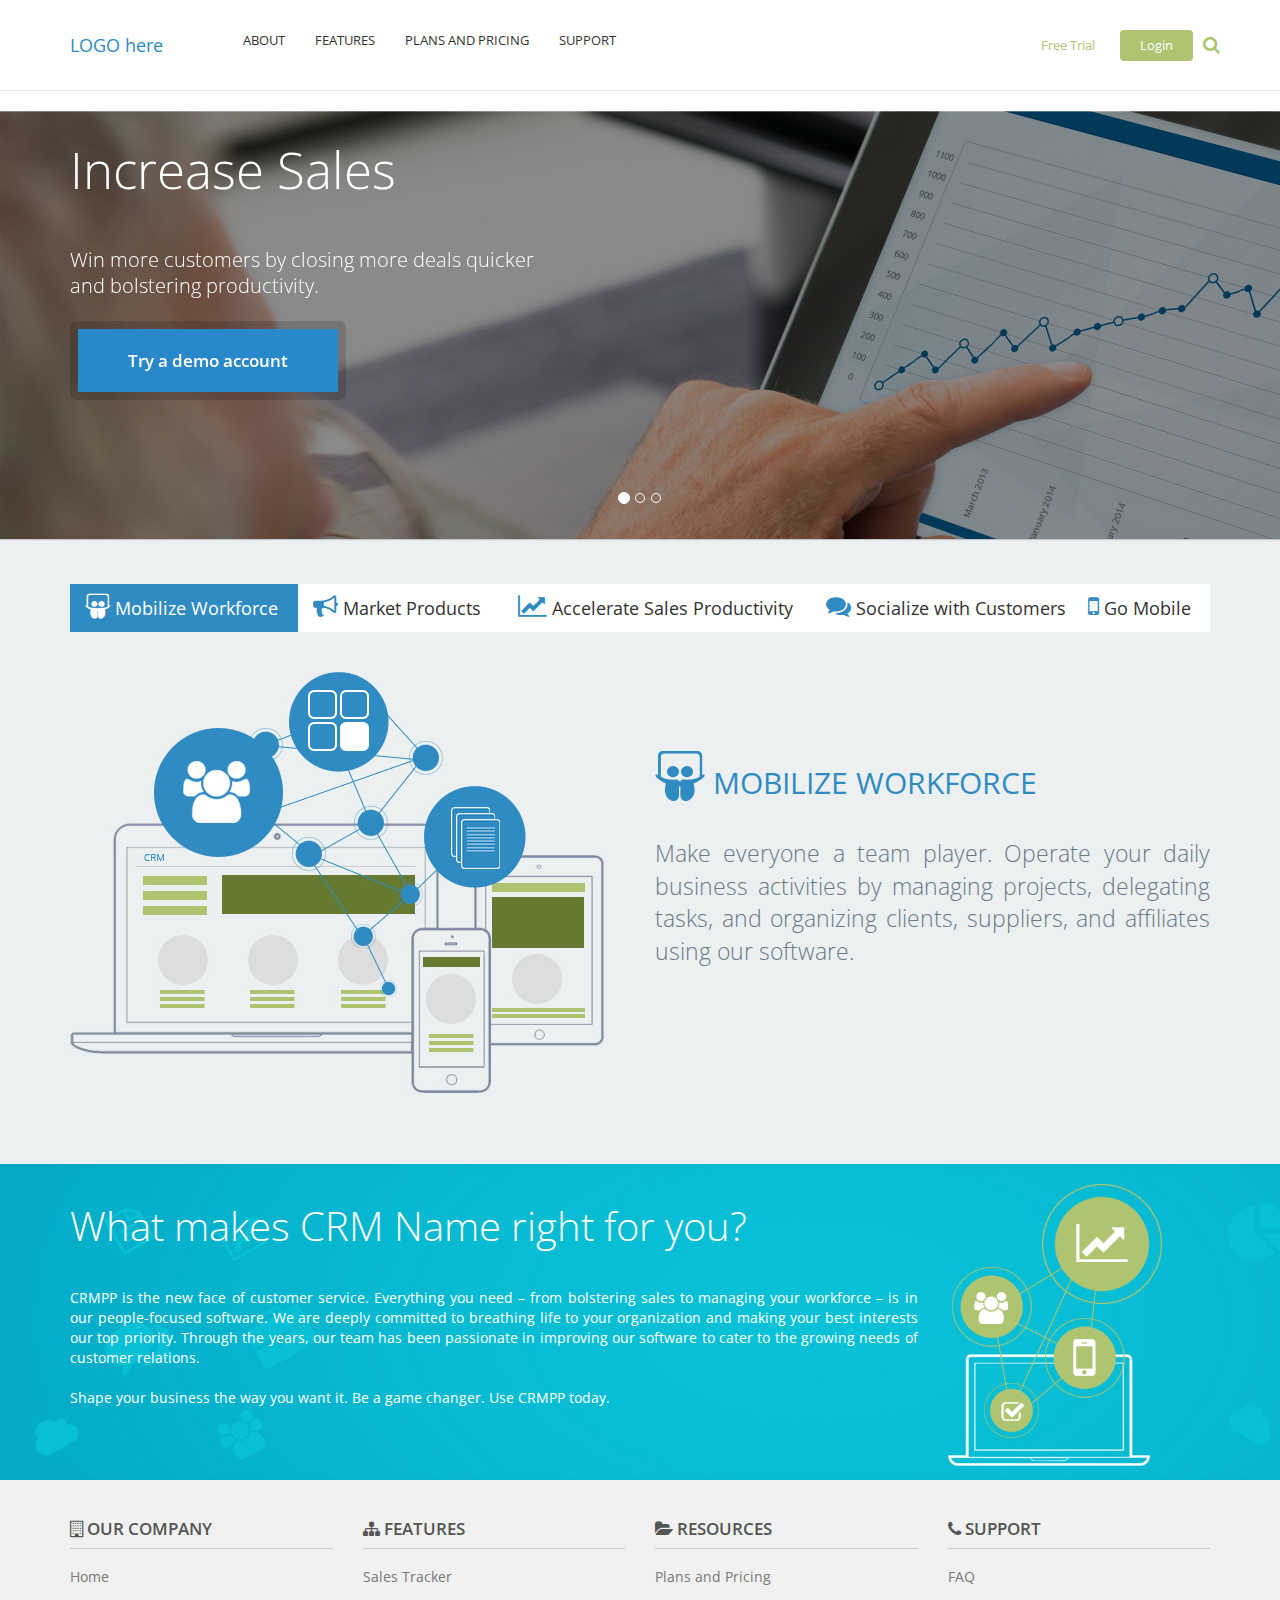
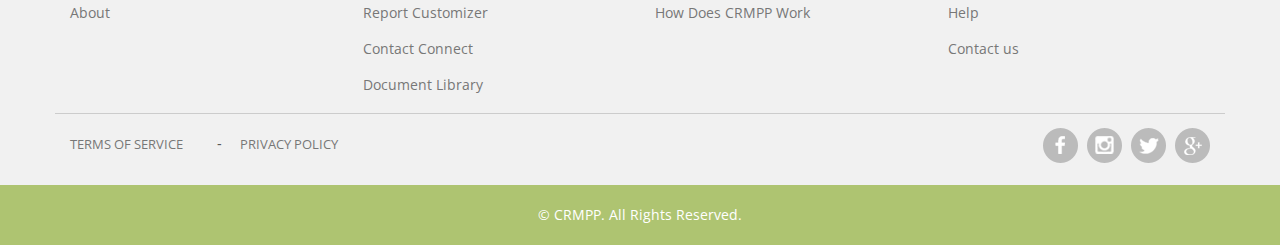
==== commit 1c7b7a3b: "new update we" ====
--- a/index.html
+++ b/index.html
@@ -1,4 +1,4 @@
-<!DOCTYPE html>
+<!DOCTYPE html>a
 <html lang="en" class="no-js">
 
 <head>
--- a/carousel.css
+++ b/carousel.css
@@ -0,0 +1,199 @@
+/* GLOBAL STYLES
+-------------------------------------------------- */
+/* Padding below the footer and lighter body text */
+
+body {
+  padding-bottom: 40px;
+  color: #5a5a5a;
+}
+
+
+/* CUSTOMIZE THE NAVBAR
+-------------------------------------------------- */
+
+/* Special class on .container surrounding .navbar, used for positioning it into place. */
+.navbar-wrapper {
+  position: absolute;
+  top: 0;
+  right: 0;
+  left: 0;
+  z-index: 20;
+}
+
+/* Flip around the padding for proper display in narrow viewports */
+.navbar-wrapper > .container {
+  padding-right: 0;
+  padding-left: 0;
+}
+.navbar-wrapper .navbar {
+  padding-right: 15px;
+  padding-left: 15px;
+}
+.navbar-wrapper .navbar .container {
+  width: auto;
+}
+
+
+/* CUSTOMIZE THE CAROUSEL
+-------------------------------------------------- */
+
+/* Carousel base class */
+@media screen and (max-width: 766px)
+{
+  .carousel
+  {
+    margin-top: 51px!important;
+  }
+}
+.carousel {
+  height: 428px;
+  box-shadow: 0 1px 0 rgba(255,255,255,0.3) inset,0 1px 1px rgba(100,100,100,0.3);
+  margin-top: 91px;
+}
+/* Since positioning the image, we need to help out the caption */
+.item1
+{
+	background: url(images/slide1.jpg);
+}
+.item2
+{
+  background: url(images/slide2.jpg);
+}
+.item3
+{
+  background: url(images/slide3.jpg);
+}
+.carousel-cap h1
+{
+	color: #fff;
+	font-size: 51px;
+	font-family: Open Sans;
+	font-weight: 300;
+  margin-top: 30px;
+}
+
+.carousel-cap p
+{
+	color: #fff;
+	font-size: 20px;
+	font-family: Open Sans;
+	font-weight: 300;
+	line-height: 26px;
+	margin-top: 50px;
+	text-align: justify;
+}
+
+.carousel-cap .btn-holder
+{
+	margin-top: 50px;
+	/*background: rgba(0,0,0,0.4);
+	display: block;*/
+}
+
+.carousel-cap .btn-holder a
+{
+	color: #fff;
+	font-family: Open Sans;
+	font-size: 17px;
+	font-weight: 600;
+	background: #2988ca; 
+	padding: 20px 50px;
+  border-radius: 7px;
+	transition: all ease 0.3s;
+  background-clip: padding-box;
+  border: 8px solid rgba(0,0,0,0.15);
+}
+  .carousel-cap .btn-holder a:hover,.carousel-cap .btn-holder a:active
+  {
+    text-decoration: none;
+    background: #3EAAF5;
+    background-clip: padding-box;
+    border: 8px solid rgba(0,0,0,0.15);
+  }
+
+/* Declare heights because of positioning of img element */
+.carousel .item {
+  height: 428px;
+  background-color: #fff;
+  box-shadow: 0 1px 0 rgba(255,255,255,0.3) inset,0 1px 1px rgba(100,100,100,0.3);
+}
+.carousel-inner > .item > img {
+  position: absolute;
+  top: 0;
+  left: 0;
+  min-width: 100%;
+  height: 428px;
+}
+
+
+/* MARKETING CONTENT
+-------------------------------------------------- */
+
+/* Center align the text within the three columns below the carousel */
+.marketing .col-lg-4 {
+  margin-bottom: 20px;
+  text-align: center;
+}
+.marketing h2 {
+  font-weight: normal;
+}
+.marketing .col-lg-4 p {
+  margin-right: 10px;
+  margin-left: 10px;
+}
+
+
+/* Featurettes
+------------------------- */
+
+.featurette-divider {
+  margin: 80px 0; /* Space out the Bootstrap <hr> more */
+}
+
+/* Thin out the marketing headings */
+.featurette-heading {
+  font-weight: 300;
+  line-height: 1;
+  letter-spacing: -1px;
+}
+
+
+/* RESPONSIVE CSS
+-------------------------------------------------- */
+
+@media (min-width: 768px) {
+  /* Navbar positioning foo */
+  .navbar-wrapper {
+    margin-top: 20px;
+  }
+  .navbar-wrapper .container {
+    padding-right: 15px;
+    padding-left: 15px;
+  }
+  .navbar-wrapper .navbar {
+    padding-right: 0;
+    padding-left: 0;
+  }
+
+  /* The navbar becomes detached from the top, so we round the corners */
+  .navbar-wrapper .navbar {
+    border-radius: 4px;
+  }
+
+  /* Bump up size of carousel content */
+  .carousel-caption p {
+    margin-bottom: 20px;
+    font-size: 21px;
+    line-height: 1.4;
+  }
+
+  .featurette-heading {
+    font-size: 50px;
+  }
+}
+
+@media (min-width: 992px) {
+  .featurette-heading {
+    margin-top: 120px;
+  }
+}
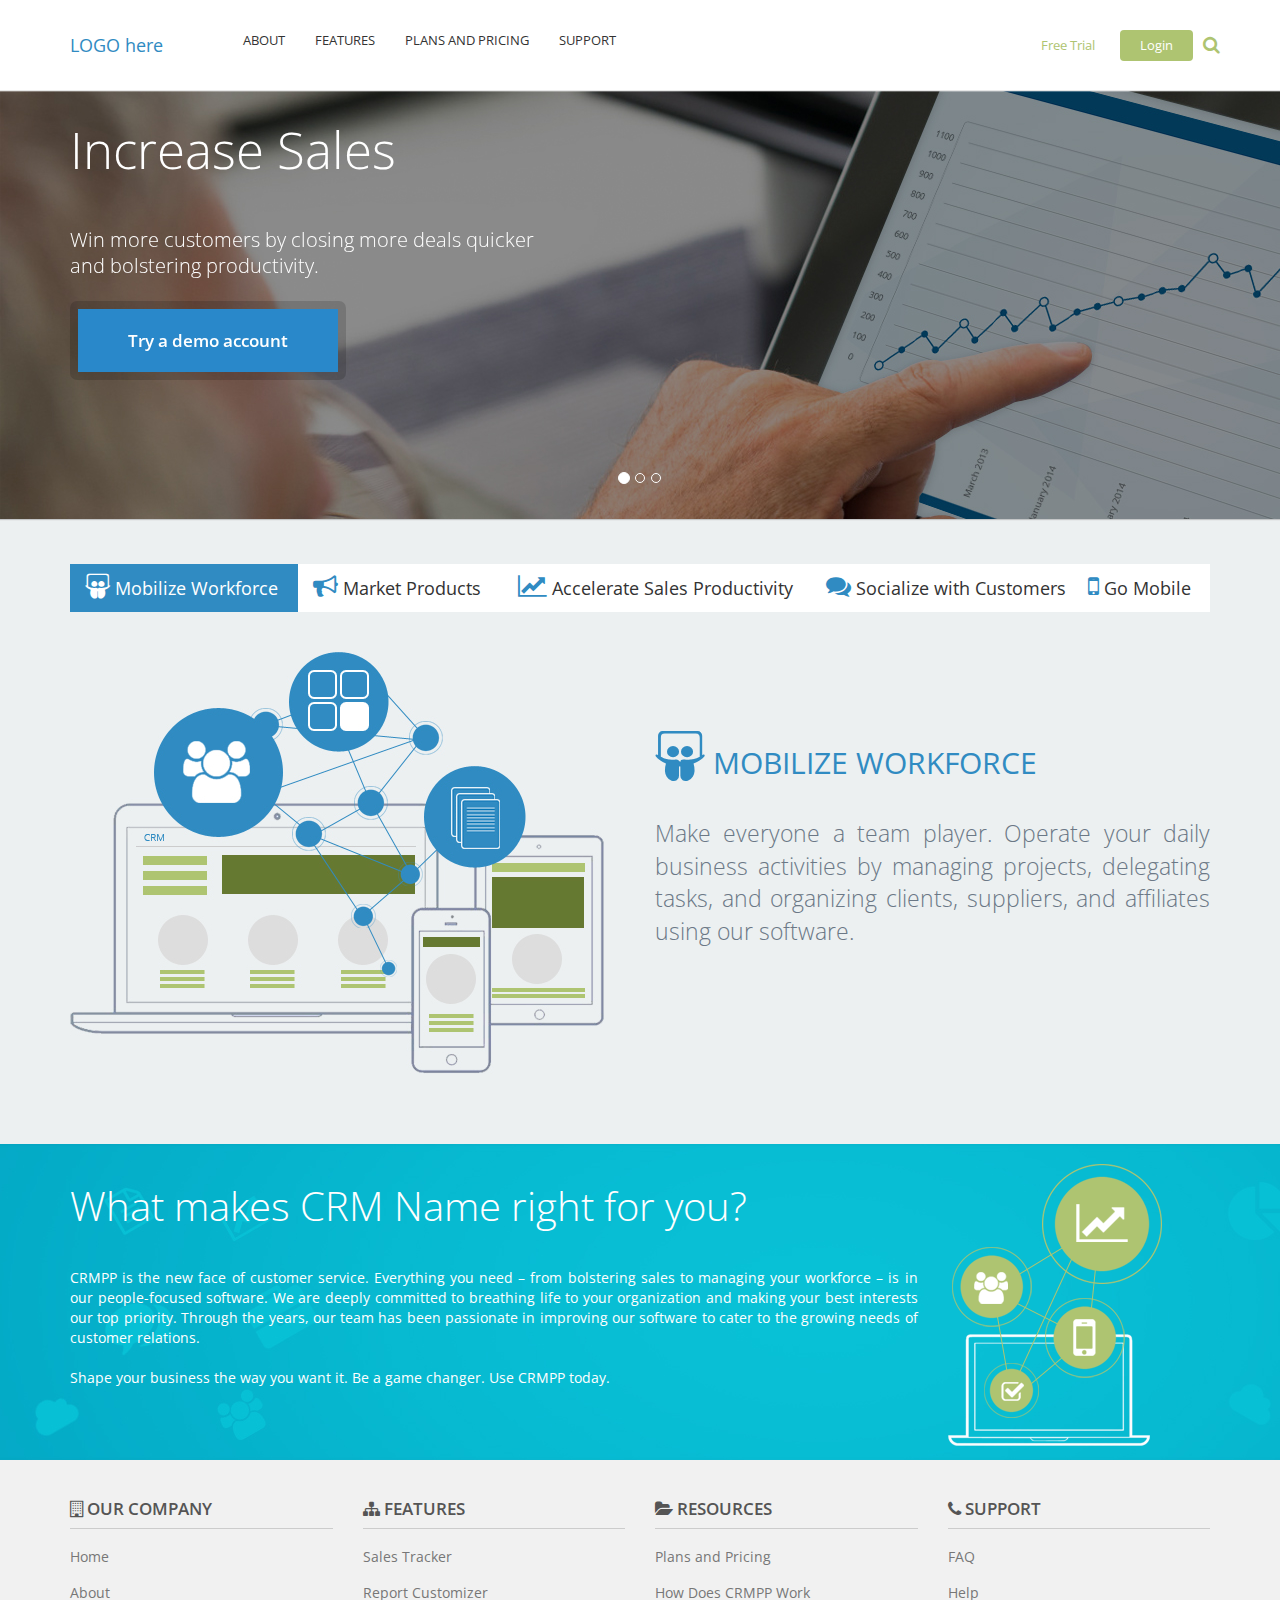
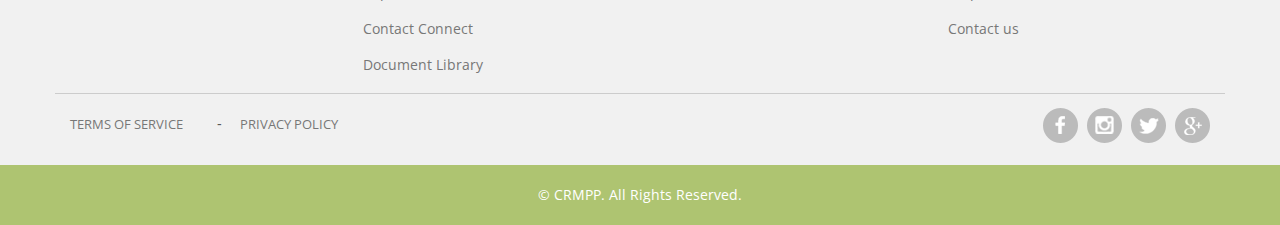
==== commit 7787b0bf: "new update wew" ====
--- a/index.html
+++ b/index.html
@@ -1,4 +1,4 @@
-<!DOCTYPE html>a
+<!DOCTYPE html>
 <html lang="en" class="no-js">
 
 <head>
@@ -9,7 +9,7 @@
     <meta name="description" content="">
     <meta name="author" content="">
 
-    <title>CRM Site</title>
+    <title>CRMPP Site</title>
     <link href='http://fonts.googleapis.com/css?family=Open+Sans:700,300,600,400' rel='stylesheet' type='text/css'>
     <link href="font-awesome/css/font-awesome.min.css" rel="stylesheet" type="text/css">
     <!-- Bootstrap Core CSS -->
